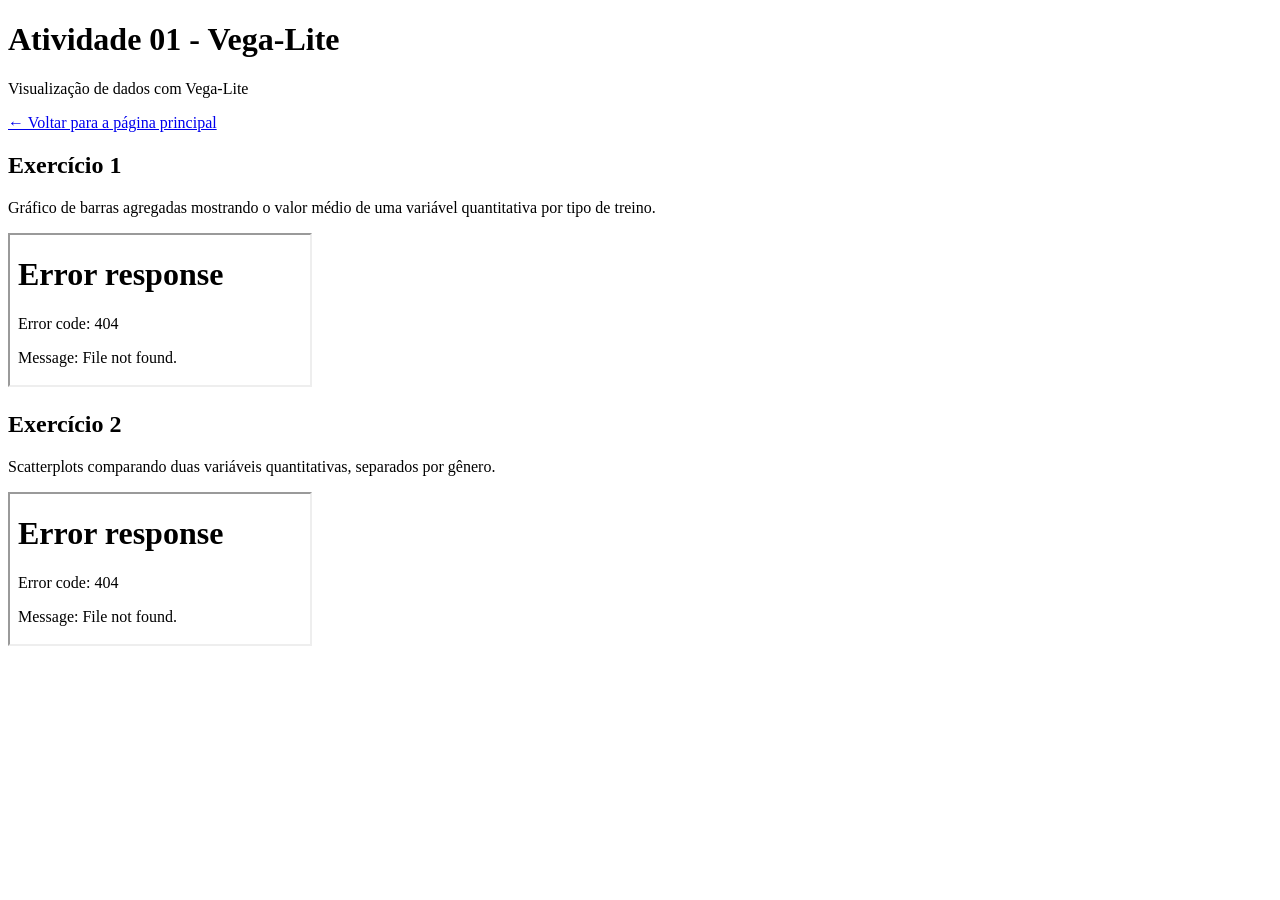
==== atividades/vega-lite-01/index.html @ fd1a314f "Organiza estrutura com index principal, atividade e CSS global" ====
<!DOCTYPE html>
<html lang="pt-BR">
<head>
  <meta charset="UTF-8">
  <title>Atividade 01 - Vega-Lite</title>

  <!-- caminho muda aqui -->
  <link rel="stylesheet" href="../style.css">
</head>

<body>

<header>
  <h1>Atividade 01 - Vega-Lite</h1>
  <p>Visualização de dados com Vega-Lite</p>
</header>

<main>

  <a href="../">← Voltar para a página principal</a>

  <section>
    <h2>Exercício 1</h2>
    <p>
      Gráfico de barras agregadas mostrando o valor médio de uma variável quantitativa por tipo de treino.
    </p>

    <iframe src="URL_DO_EMBED_EXERCICIO_1"></iframe>
  </section>

  <section>
    <h2>Exercício 2</h2>
    <p>
      Scatterplots comparando duas variáveis quantitativas, separados por gênero.
    </p>

    <iframe src="URL_DO_EMBED_EXERCICIO_2"></iframe>
  </section>

</main>

</body>
</html>
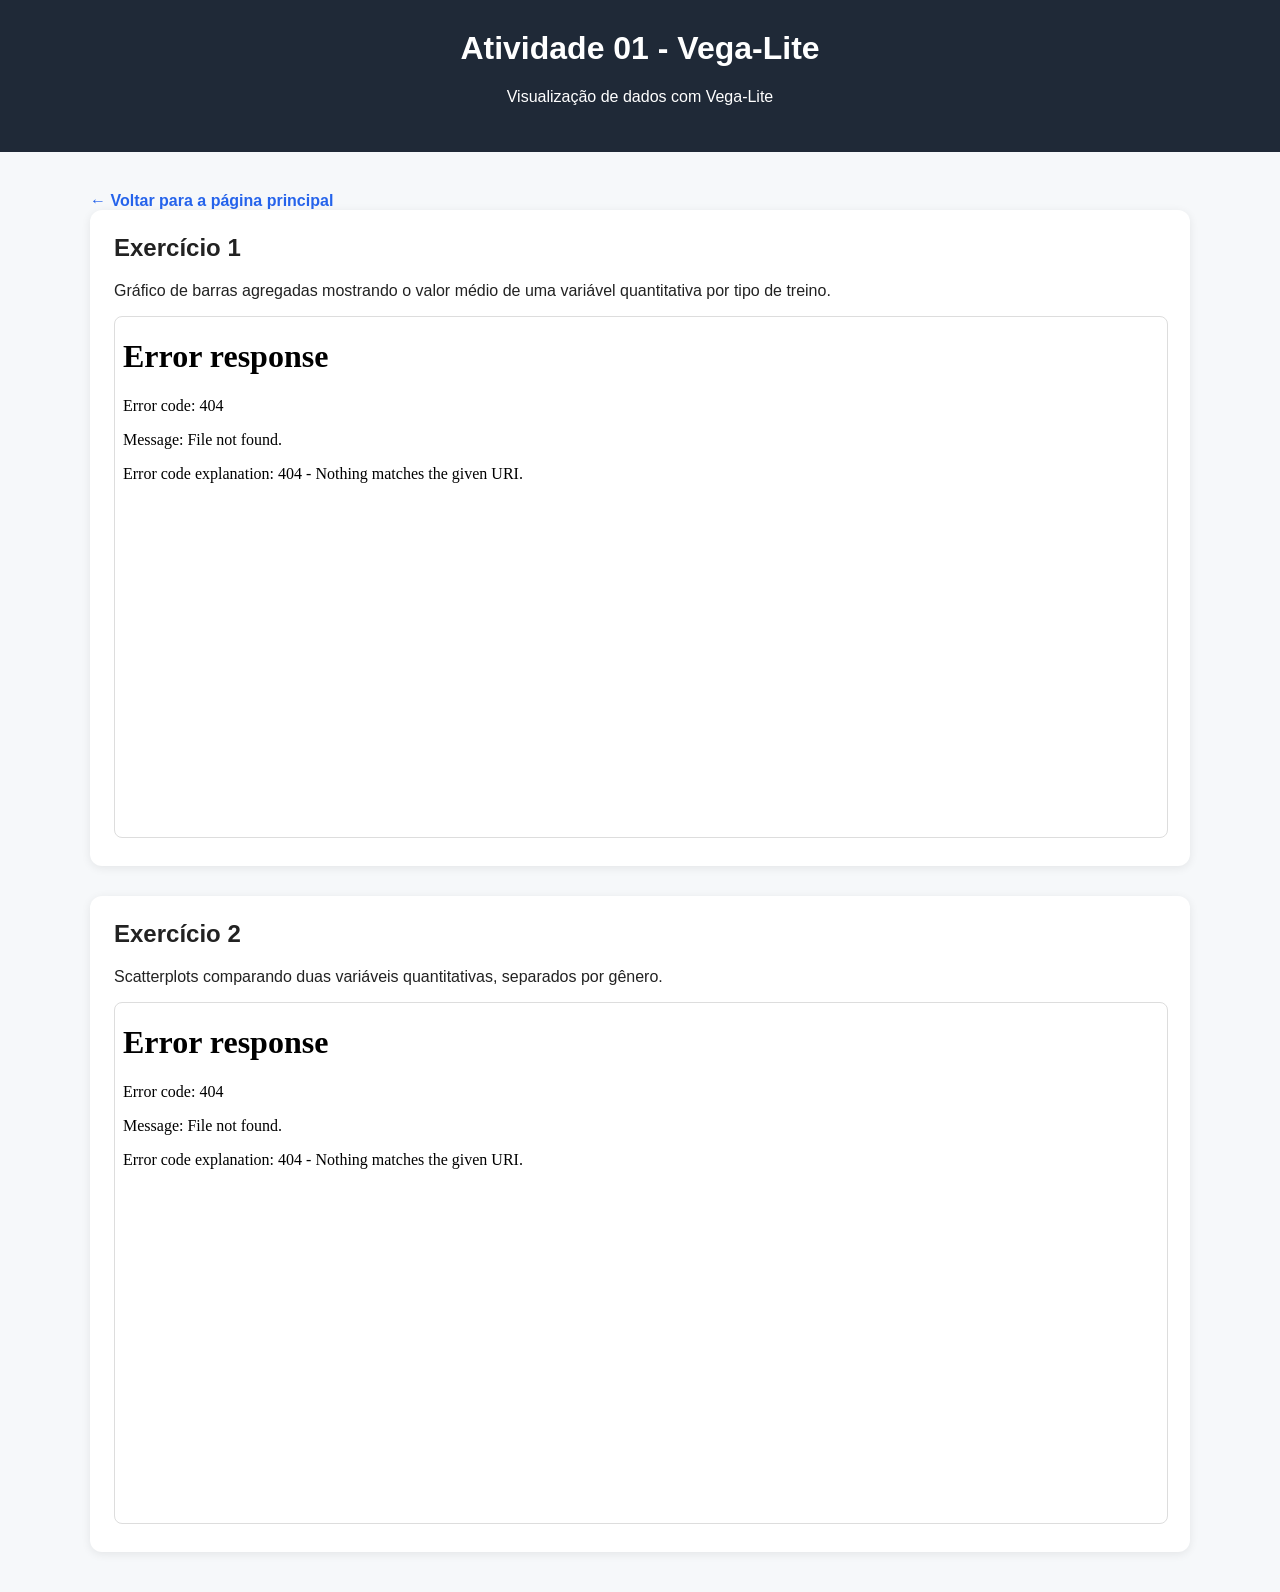
==== commit a46e32e4: "fix" ====
--- a/atividades/vega-lite-01/index.html
+++ b/atividades/vega-lite-01/index.html
@@ -5,7 +5,7 @@
   <title>Atividade 01 - Vega-Lite</title>
 
   <!-- caminho muda aqui -->
-  <link rel="stylesheet" href="../style.css">
+  <link rel="stylesheet" href="../../style.css">
 </head>
 
 <body>
--- a/style.css
+++ b/style.css
@@ -0,0 +1,53 @@
+body {
+  margin: 0;
+  font-family: Arial, sans-serif;
+  background: #f6f8fa;
+  color: #222;
+}
+
+header {
+  background: #1f2937;
+  color: white;
+  padding: 30px;
+  text-align: center;
+}
+
+main {
+  max-width: 1100px;
+  margin: 40px auto;
+  padding: 0 20px;
+}
+
+section {
+  background: white;
+  border-radius: 12px;
+  padding: 24px;
+  margin-bottom: 30px;
+  box-shadow: 0 2px 10px rgba(0,0,0,0.08);
+}
+
+h1, h2 {
+  margin-top: 0;
+}
+
+iframe {
+  width: 100%;
+  height: 520px;
+  border: 1px solid #ddd;
+  border-radius: 8px;
+  background: white;
+}
+
+a {
+  text-decoration: none;
+  color: #2563eb;
+  font-weight: bold;
+}
+
+.card {
+  background: white;
+  padding: 20px;
+  margin-bottom: 20px;
+  border-radius: 10px;
+  box-shadow: 0 2px 10px rgba(0,0,0,0.1);
+}
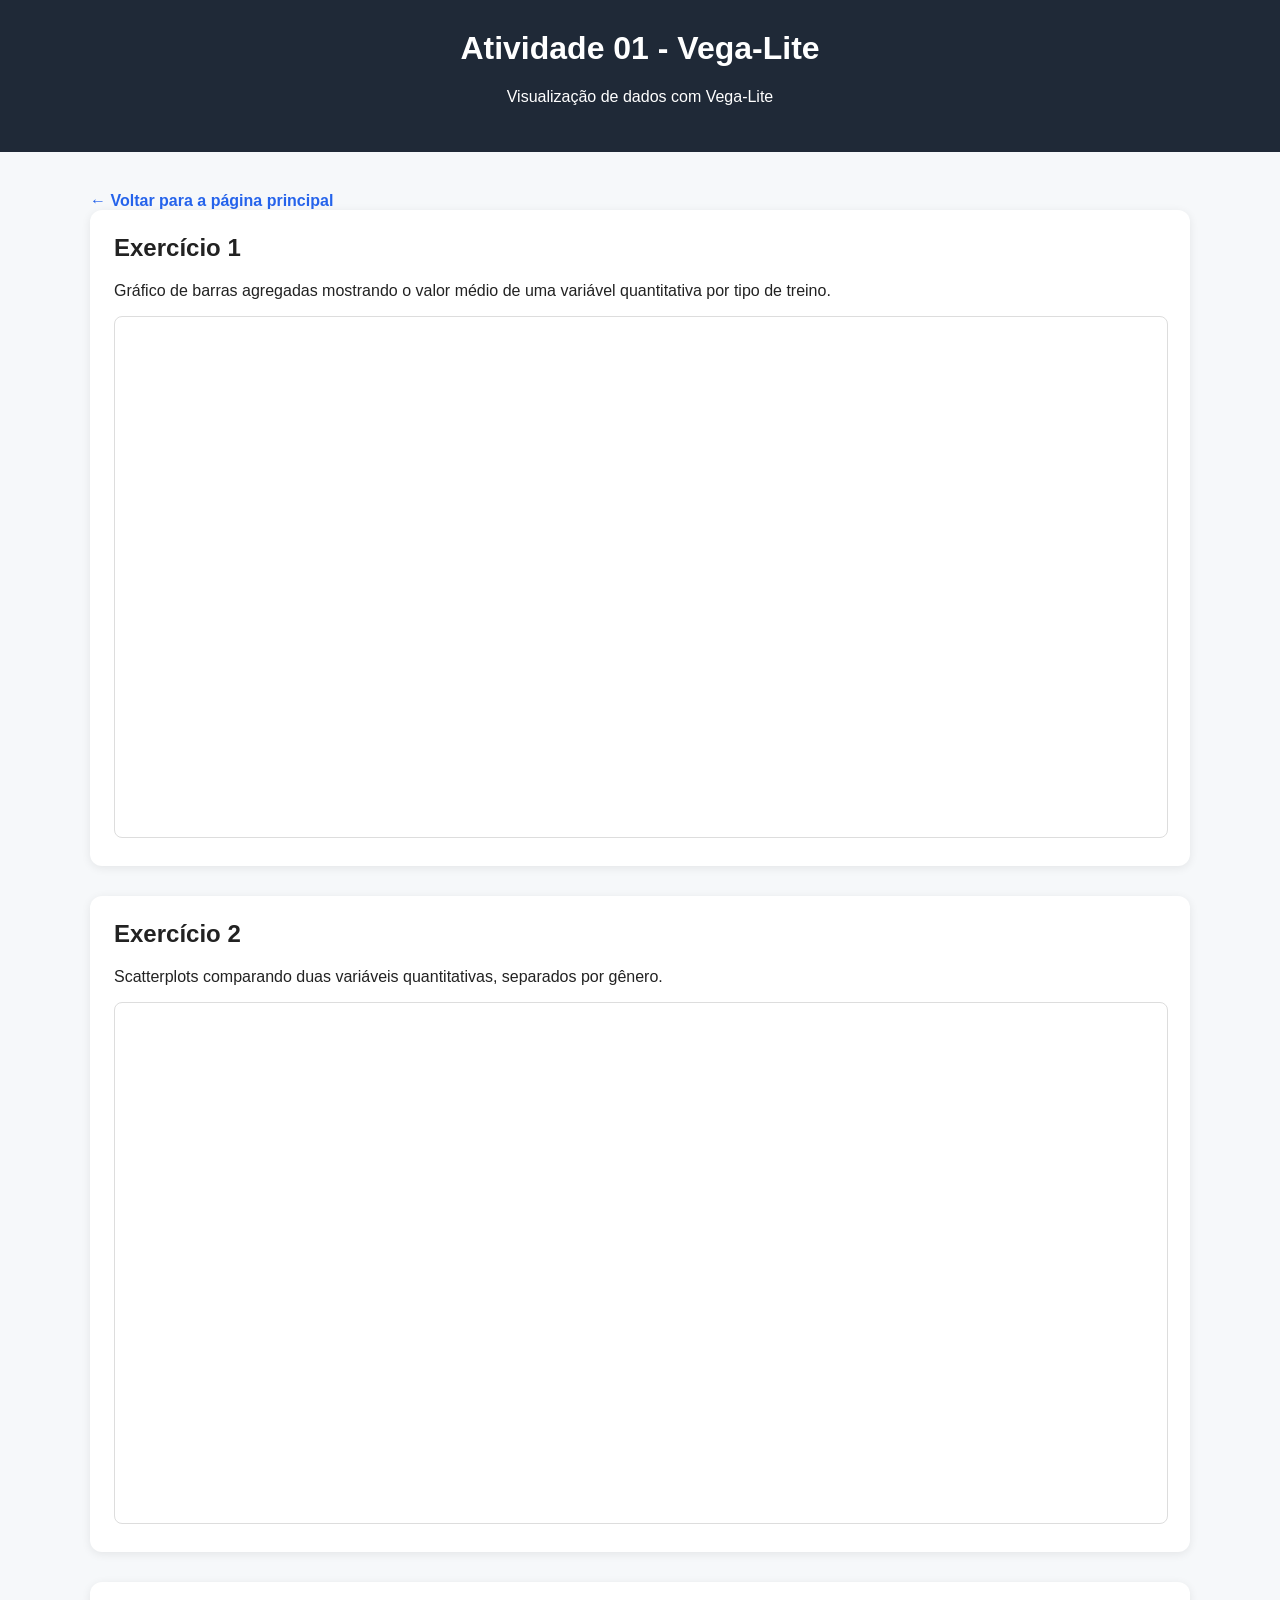
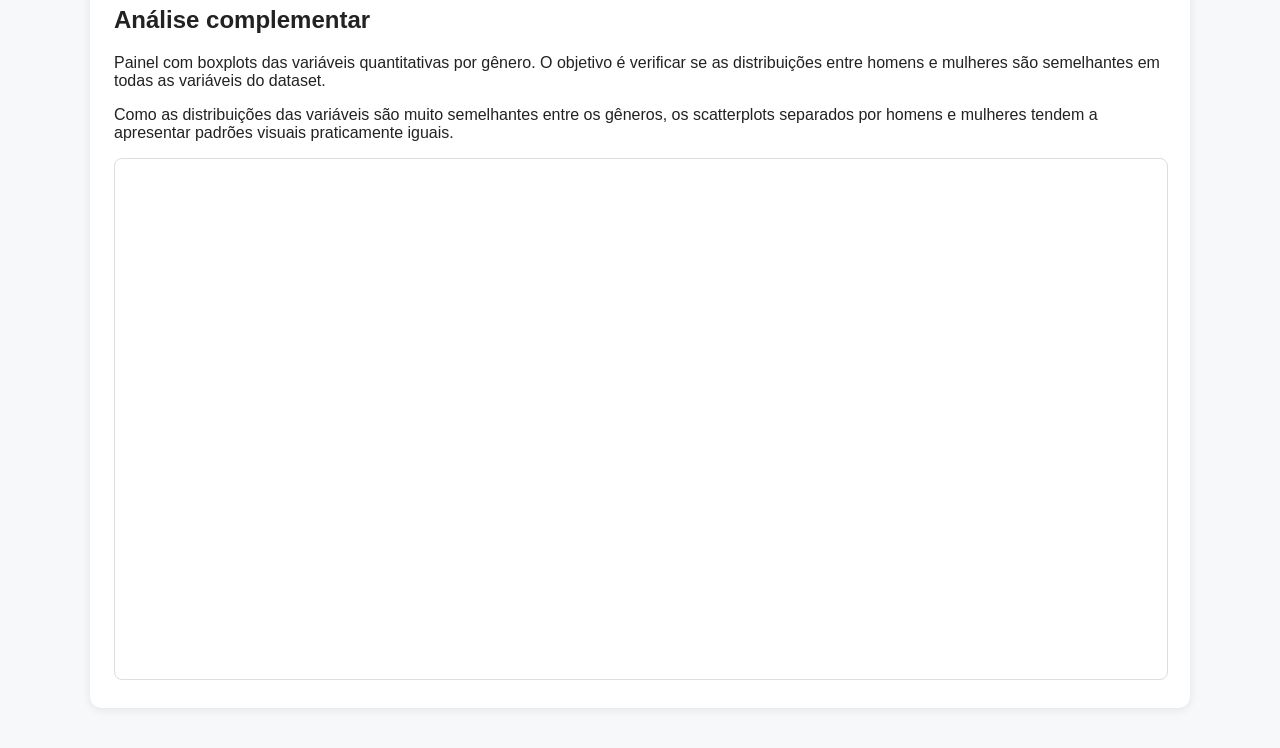
==== commit ff5fcb59: "include embeded code" ====
--- a/atividades/vega-lite-01/index.html
+++ b/atividades/vega-lite-01/index.html
@@ -3,8 +3,6 @@
 <head>
   <meta charset="UTF-8">
   <title>Atividade 01 - Vega-Lite</title>
-
-  <!-- caminho muda aqui -->
   <link rel="stylesheet" href="../../style.css">
 </head>
 
@@ -17,7 +15,7 @@
 
 <main>
 
-  <a href="../">← Voltar para a página principal</a>
+  <a href="../../">← Voltar para a página principal</a>
 
   <section>
     <h2>Exercício 1</h2>
@@ -25,7 +23,8 @@
       Gráfico de barras agregadas mostrando o valor médio de uma variável quantitativa por tipo de treino.
     </p>
 
-    <iframe src="URL_DO_EMBED_EXERCICIO_1"></iframe>
+    <iframe width="100%" height="451" frameborder="0"
+  src="https://observablehq.com/embed/32f86e07341a086f@177?cells=barChart"></iframe>
   </section>
 
   <section>
@@ -34,8 +33,25 @@
       Scatterplots comparando duas variáveis quantitativas, separados por gênero.
     </p>
 
-    <iframe src="URL_DO_EMBED_EXERCICIO_2"></iframe>
+    <iframe width="100%" height="421" frameborder="0"
+  src="https://observablehq.com/embed/32f86e07341a086f@186?cells=scatterPlotByGender"></iframe>
   </section>
+
+  <section>
+  <h2>Análise complementar</h2>
+  <p>
+    Painel com boxplots das variáveis quantitativas por gênero. O objetivo é verificar se as distribuições
+    entre homens e mulheres são semelhantes em todas as variáveis do dataset.
+
+    <p>
+    Como as distribuições das variáveis são muito semelhantes entre os gêneros, os scatterplots separados
+    por homens e mulheres tendem a apresentar padrões visuais praticamente iguais.
+    </p>
+  </p>
+
+  <iframe width="100%" height="981" frameborder="0"
+  src="https://observablehq.com/embed/32f86e07341a086f@187?cells=distributionsValues"></iframe>
+</section>
 
 </main>
 
